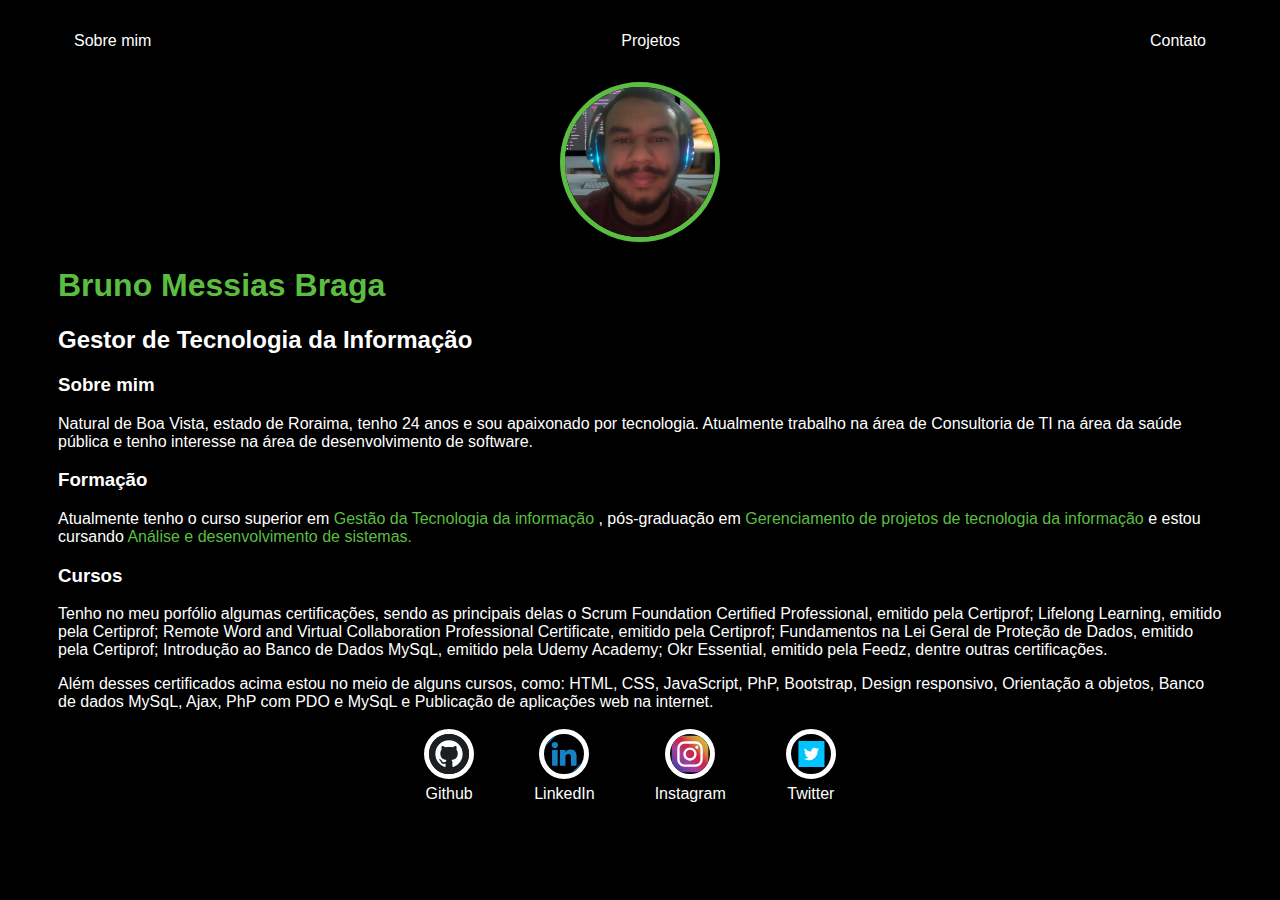
==== index.html @ 29069614 "commit inicial" ====
<!DOCTYPE html>
<html lang="pt-BR">
<head>
    <meta charset="UTF-8">
    <meta http-equiv="X-UA-Compatible" content="IE=edge">
    <meta name="viewport" content="width=device-width, initial-scale=1.0">
    <title>Bruno Messias - Porfólio</title>
    <link rel="stylesheet" href="estilo.css">
</head>
<body>
  <div class="container">
    <nav>
        <ul>
            <li>  
                <a href="index.html">Sobre mim</a>
            </li>
            <li>
                <a href="projects.html">Projetos</a>
            </li>
            <li>
                <a href="contact.html" > Contato</a>
            </li>
        </ul>
    </nav>
    <header>
        <div class="center" >
            <img src="1-1.png" alt="">
        </div>
        <h1>Bruno Messias Braga</h1>
        <h2>Gestor de Tecnologia da Informação</h2>

    </header>
    <main>
        <section>
            <h3>
                Sobre mim
            </h3>
                <p>
                    Natural de Boa Vista, estado de Roraima, tenho 24 anos e sou apaixonado por tecnologia. Atualmente trabalho na área de Consultoria de TI na área da saúde pública e tenho
                    interesse na área de desenvolvimento de software.
                </p>
           
        </section>
        <section>
            <h3>
                Formação
            </h3>
            <p>
                Atualmente tenho o curso superior em <span>Gestão da Tecnologia da informação </span>, pós-graduação em <span>Gerenciamento de projetos de tecnologia da informação </span> e estou cursando
           <span> Análise e desenvolvimento de sistemas. </span>
            </p>
        </section>
        <section>
            <h3>
                Cursos
            </h3>
            <p>
               Tenho no meu porfólio algumas certificações, sendo as principais delas o Scrum Foundation Certified Professional, emitido pela Certiprof; Lifelong Learning, emitido pela 
               Certiprof; Remote Word and Virtual Collaboration Professional Certificate, emitido pela Certiprof; Fundamentos na Lei Geral de Proteção de Dados, emitido pela Certiprof;
               Introdução ao Banco de Dados MySqL, emitido pela Udemy Academy; Okr Essential, emitido pela Feedz, dentre outras certificações.
            </p>
            <p  > Além desses certificados acima estou no meio de alguns cursos, como: HTML, CSS, JavaScript, PhP, Bootstrap, Design responsivo, Orientação a objetos, Banco de dados MySqL,
                Ajax, PhP com PDO e MySqL e Publicação de aplicações web na internet.
             </p>
        </section>
    </main>
    <footer>
        <a href="https://github.com/brunobmessias" target="_blank">
            <img src="github svg.svg" alt="link para o githubg - figura do gatinho">
            <p>Github</p>
        </a>
        <a href="https://www.linkedin.com/in/bruno-messias-braga-a03565b3/" target="_blank">
            <img src="linkedin.svg" alt="logo linkedin LN">
            <p>LinkedIn</p>
        </a>
        <a href="https://www.instagram.com/brunomessias_/" target="_blank">
            <img src="instagram svg.svg" alt="logo-instagram-camera-colorida">
            <p>Instagram</p>
        </a>
        <a href="https://twitter.com/brunobmessias" target="_blank">
            <img src="twitter-667462.svg" alt="logo-twitter-passaro-azul">
            <p>Twitter</p>
        </a>
    </footer>
  </div>

</body>
</html>
---- estilo.css ----
body{
    font-family: 'Trebuchet MS', 'Lucida Sans Unicode', 'Lucida Grande', 'Lucida Sans', Arial, sans-serif;
    color: white;
    background-color: black;
}
h1{
    color: #5BBE42;
}
ul{
    display: flex;
    justify-content: space-between;
    align-items: center;
    list-style-type: none;
    padding: 16px;
}
ul li a:hover{
    background-color: #5BBE42;
    color: black;
    border-radius: 15%;
    padding: 6px 6px;
}
a{
    text-decoration: none;
    color: #FFF;
}
header img{
    width: 150px;
    height: auto;
    border-radius: 50%;
    border: 5px solid #5BBE42;
}
.center{
   text-align: center;
}
footer img{
    width: 40px;
    height: 40px;
    border-radius: 50%;
    border: 5px solid #fff
}
footer{
    text-align: center;
    display: flex;
    justify-content: center;
}
footer a{
    margin: 20px;
    padding-right: 20px;
    margin-top: 2px;
}
footer p{
    margin-top: 2px;
    margin-bottom: 2px;
}

h3:hover{
    color: #5BBE42;
}
span{
    color: #5BBE42;
}
footer a:hover{
    color: #5BBE42;
}
.container{
    padding: 0px 50px;
}
main img{
    width: 150px;
    height: 150px;
    margin: 0 auto;
    border-radius: 50%;
}
main h1{
    text-align: center;
}
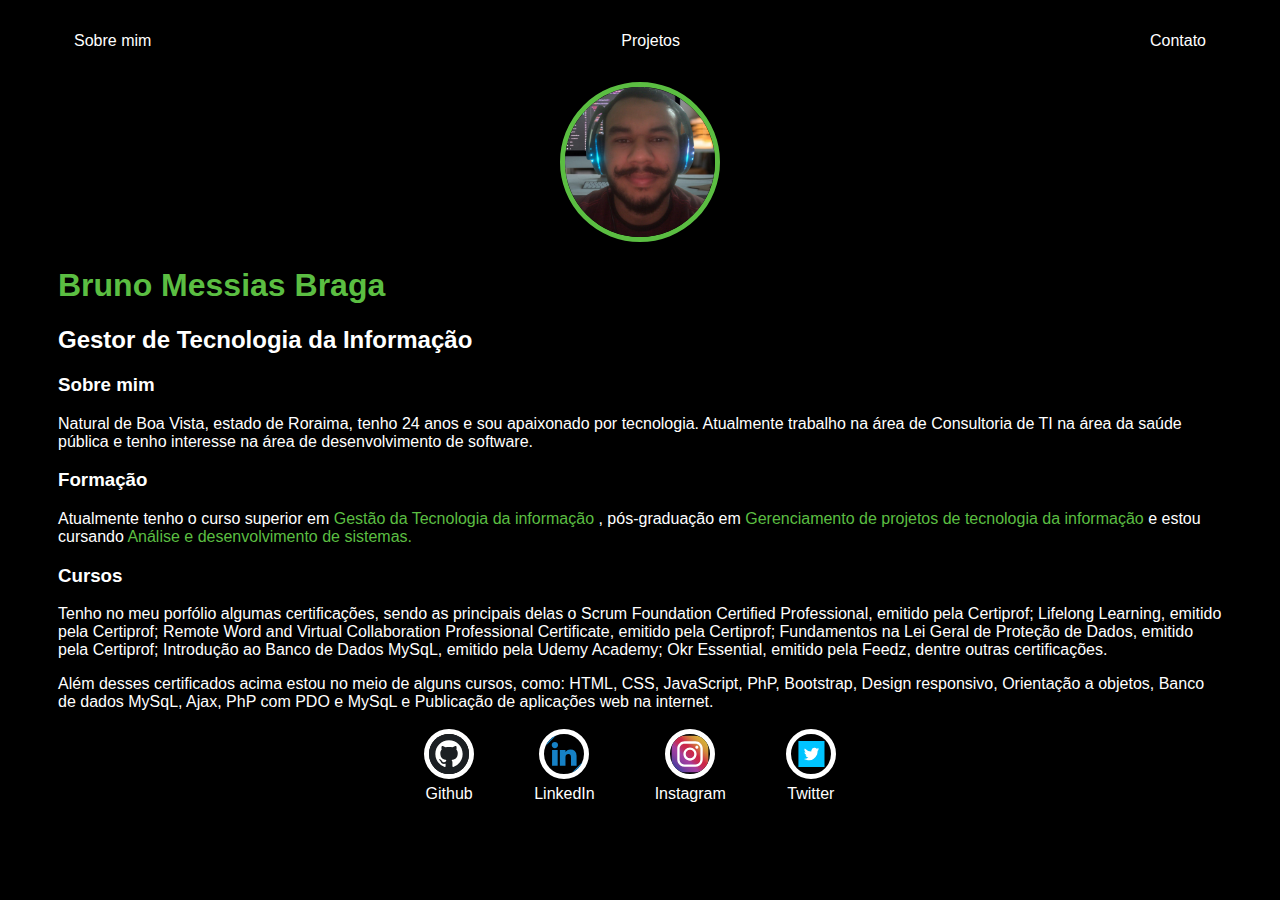
==== commit 16e6deba: "commit add favicon" ====
--- a/index.html
+++ b/index.html
@@ -6,6 +6,7 @@
     <meta name="viewport" content="width=device-width, initial-scale=1.0">
     <title>Bruno Messias - Porfólio</title>
     <link rel="stylesheet" href="estilo.css">
+    <link rel="shortcut icon" href="favicon.ico" type="image/x-icon">
 </head>
 <body>
   <div class="container">
@@ -85,4 +86,4 @@
   </div>
 
 </body>
-</html>+</html>
